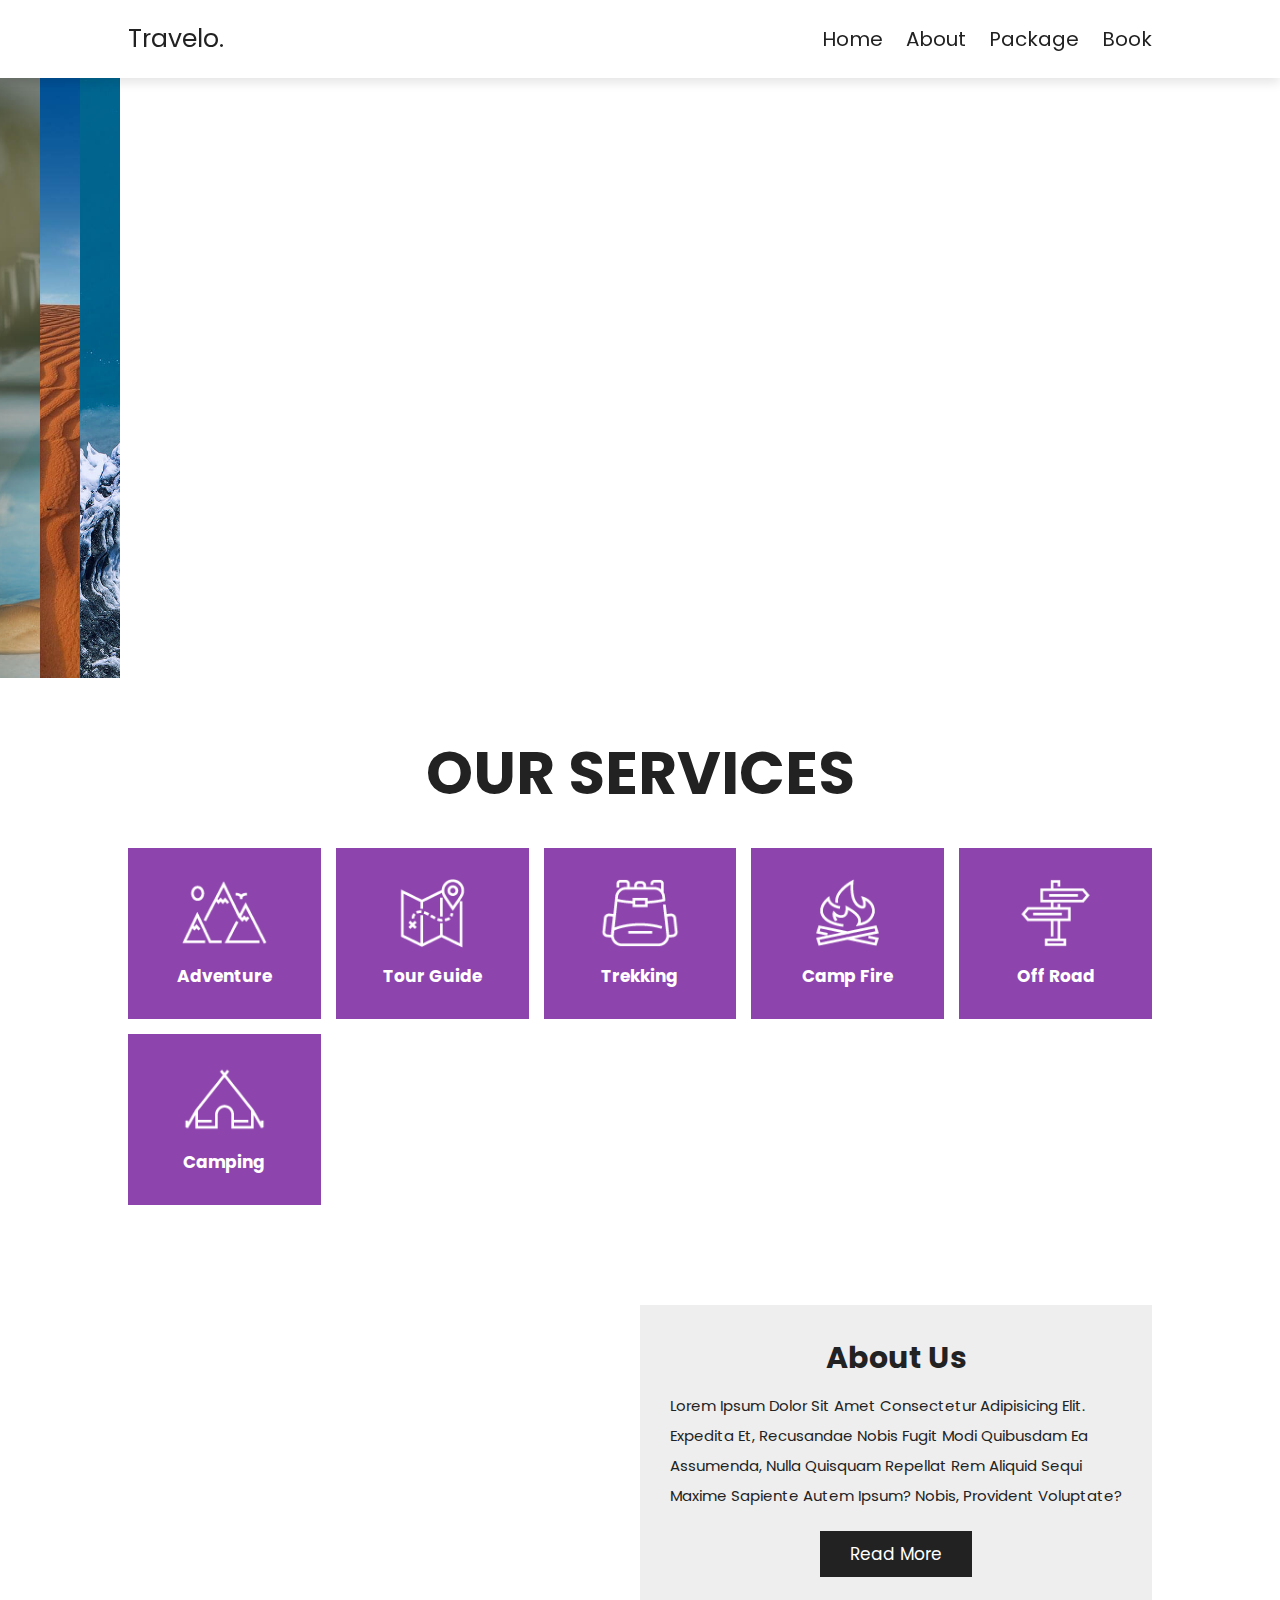
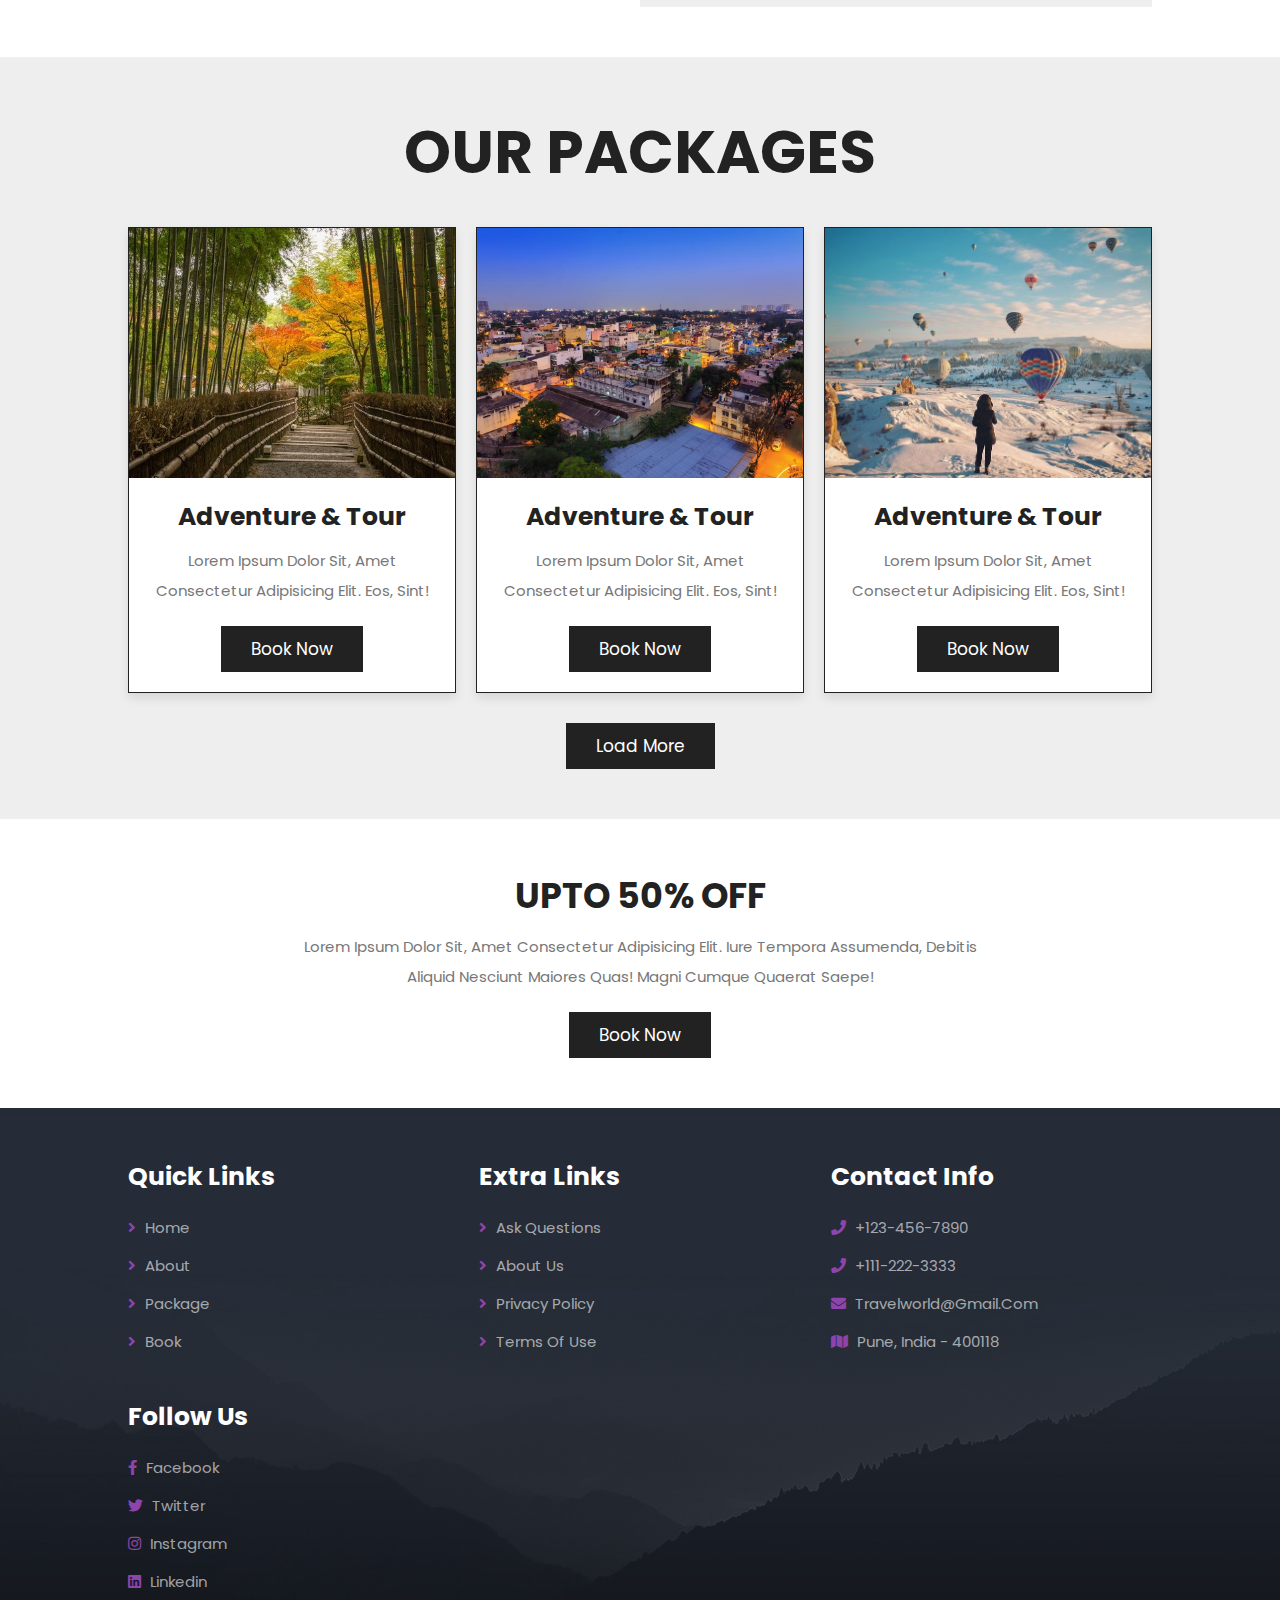
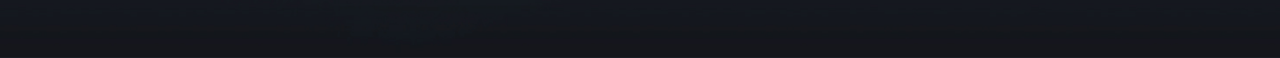
==== index.html @ ba839e13 "Initial commit" ====
<!DOCTYPE html>
<html lang="en">
  <head>
    <meta charset="UTF-8" />
    <meta http-equiv="X-UA-Compatible" content="IE=edge" />
    <meta name="viewport" content="width=device-width, initial-scale=1.0" />
    <title>home</title>

    <!-- swiper css link  -->
    <link
      rel="stylesheet"
      href="https://unpkg.com/swiper@7/swiper-bundle.min.css"
    />

    <!-- font awesome cdn link  -->
    <link
      rel="stylesheet"
      href="https://cdnjs.cloudflare.com/ajax/libs/font-awesome/5.15.4/css/all.min.css"
    />

    <!-- custom css file link  -->
    <link rel="stylesheet" href="style.css" />
  </head>
  <body>
    <!-- header section starts  -->

    <section class="header">
      <a href="index.html" class="logo">travelo.</a>

      <nav class="navbar">
        <a href="index.html">home</a>
        <a href="about.html">about</a>
        <a href="package.html">package</a>
        <a href="book.html">book</a>
      </nav>

      <div id="menu-btn" class="fas fa-bars"></div>
    </section>

    <!-- header section ends -->

    <!-- home section starts  -->

    <section class="home">
      <div class="swiper home-slider">
        <div class="swiper-wrapper">
          <div
            class="swiper-slide slide"
            style="background: url(images/home-slide-1.jpg) no-repeat"
          >
            <div class="content">
              <span>explore, discover, travel</span>
              <h3>travel around the world</h3>
              <a href="package.html" class="btn">discover more</a>
            </div>
          </div>

          <div
            class="swiper-slide slide"
            style="background: url(images/home-slide-2.jpg) no-repeat"
          >
            <div class="content">
              <span>explore, discover, travel</span>
              <h3>discover the new places</h3>
              <a href="package.html" class="btn">discover more</a>
            </div>
          </div>

          <div
            class="swiper-slide slide"
            style="background: url(images/home-slide-3.jpg) no-repeat"
          >
            <div class="content">
              <span>explore, discover, travel</span>
              <h3>make your tour worthwhile</h3>
              <a href="package.html" class="btn">discover more</a>
            </div>
          </div>
        </div>
        <div class="swiper-pagination"></div>

        <div class="swiper-button-next"></div>
        <div class="swiper-button-prev"></div>
      </div>
    </section>

    <!-- home section ends -->

    <!-- services section starts  -->

    <section class="services">
      <h1 class="heading-title">our services</h1>

      <div class="box-container">
        <div class="box">
          <img src="images/icon-1.png" alt="" />
          <h3>adventure</h3>
        </div>

        <div class="box">
          <img src="images/icon-2.png" alt="" />
          <h3>tour guide</h3>
        </div>

        <div class="box">
          <img src="images/icon-3.png" alt="" />
          <h3>trekking</h3>
        </div>

        <div class="box">
          <img src="images/icon-4.png" alt="" />
          <h3>camp fire</h3>
        </div>

        <div class="box">
          <img src="images/icon-5.png" alt="" />
          <h3>off road</h3>
        </div>

        <div class="box">
          <img src="images/icon-6.png" alt="" />
          <h3>camping</h3>
        </div>
      </div>
    </section>

    <!-- services section ends -->

    <!-- home about section starts  -->

    <section class="home-about">
      <div class="image">
        <img src="images/home-about-img.jpg" alt="" />
      </div>

      <div class="content">
        <h3>about us</h3>
        <p>
          Lorem ipsum dolor sit amet consectetur adipisicing elit. Expedita et,
          recusandae nobis fugit modi quibusdam ea assumenda, nulla quisquam
          repellat rem aliquid sequi maxime sapiente autem ipsum? Nobis,
          provident voluptate?
        </p>
        <a href="about.html" class="btn">read more</a>
      </div>
    </section>

    <!-- home about section ends -->

    <!-- home packages section starts  -->

    <section class="home-packages">
      <h1 class="heading-title">our packages</h1>

      <div class="box-container">
        <div class="box">
          <div class="image">
            <img src="images/img1.jpg" alt="" />
          </div>
          <div class="content">
            <h3>adventure & tour</h3>
            <p>
              Lorem ipsum dolor sit, amet consectetur adipisicing elit. Eos,
              sint!
            </p>
            <a href="book.html" class="btn">book now</a>
          </div>
        </div>

        <div class="box">
          <div class="image">
            <img src="images/img2.jpg" alt="" />
          </div>
          <div class="content">
            <h3>adventure & tour</h3>
            <p>
              Lorem ipsum dolor sit, amet consectetur adipisicing elit. Eos,
              sint!
            </p>
            <a href="book.html" class="btn">book now</a>
          </div>
        </div>

        <div class="box">
          <div class="image">
            <img src="images/img3.jpg" alt="" />
          </div>
          <div class="content">
            <h3>adventure & tour</h3>
            <p>
              Lorem ipsum dolor sit, amet consectetur adipisicing elit. Eos,
              sint!
            </p>
            <a href="book.html" class="btn">book now</a>
          </div>
        </div>
      </div>

      <div class="load-more">
        <a href="package.html" class="btn">load more</a>
      </div>
    </section>

    <!-- home packages section ends -->

    <!-- home offer section starts  -->

    <section class="home-offer">
      <div class="content">
        <h3>upto 50% off</h3>
        <p>
          Lorem ipsum dolor sit, amet consectetur adipisicing elit. Iure tempora
          assumenda, debitis aliquid nesciunt maiores quas! Magni cumque quaerat
          saepe!
        </p>
        <a href="book.html" class="btn">book now</a>
      </div>
    </section>

    <!-- home offer section ends -->

    <!-- footer section starts  -->

    <section class="footer">
      <div class="box-container">
        <div class="box">
          <h3>quick links</h3>
          <a href="index.html"> <i class="fas fa-angle-right"></i> home</a>
          <a href="about.html"> <i class="fas fa-angle-right"></i> about</a>
          <a href="package.html"> <i class="fas fa-angle-right"></i> package</a>
          <a href="book.html"> <i class="fas fa-angle-right"></i> book</a>
        </div>

        <div class="box">
          <h3>extra links</h3>
          <a href="#"> <i class="fas fa-angle-right"></i> ask questions</a>
          <a href="about.html"> <i class="fas fa-angle-right"></i> about us</a>
          <a href="#"> <i class="fas fa-angle-right"></i> privacy policy</a>
          <a href="#"> <i class="fas fa-angle-right"></i> terms of use</a>
        </div>

        <div class="box">
          <h3>contact info</h3>
          <a href="#"> <i class="fas fa-phone"></i> +123-456-7890 </a>
          <a href="#"> <i class="fas fa-phone"></i> +111-222-3333 </a>
          <a href="#">
            <i class="fas fa-envelope"></i> travelworld@gmail.com
          </a>
          <a href="#"> <i class="fas fa-map"></i> Pune, India - 400118 </a>
        </div>

        <div class="box">
          <h3>follow us</h3>
          <a href="#"> <i class="fab fa-facebook-f"></i> facebook </a>
          <a href="#"> <i class="fab fa-twitter"></i> twitter </a>
          <a href="#"> <i class="fab fa-instagram"></i> instagram </a>
          <a href="#"> <i class="fab fa-linkedin"></i> linkedin </a>
        </div>
      </div>
    </section>

    <!-- footer section ends -->

    <!-- swiper js link  -->
    <script src="https://unpkg.com/swiper@7/swiper-bundle.min.js"></script>

    <!-- custom js file link  -->
    <script src="
    script.js"></script>
  </body>
</html>
---- style.css ----
@import url("https://fonts.googleapis.com/css2?family=Poppins:wght@100;200;300;400;500;600&display=swap");

:root {
  --main-color: #8e44ad;
  --black: #222;
  --white: #fff;
  --light-black: #777;
  --light-white: #fff9;
  --dark-bg: rgba(0, 0, 0, 0.7);
  --light-bg: #eee;
  --border: 0.1rem solid var(--black);
  --box-shadow: 0 0.5rem 1rem rgba(0, 0, 0, 0.1);
  --text-shadow: 0 1.5rem 3rem rgba(0, 0, 0, 0.3);
}

* {
  font-family: "Poppins", sans-serif;
  margin: 0;
  padding: 0;
  box-sizing: border-box;
  outline: none;
  border: none;
  text-decoration: none;
  text-transform: capitalize;
}

html {
  font-size: 62.5%;
  overflow-x: hidden;
}

html::-webkit-scrollbar {
  width: 1rem;
}

html::-webkit-scrollbar-track {
  background-color: var(--white);
}

html::-webkit-scrollbar-thumb {
  background-color: var(--main-color);
}

section {
  padding: 5rem 10%;
}

@keyframes fadeIn {
  0% {
    transform: scale(0);
    opacity: 0;
  }
}

.heading {
  background-size: cover !important;
  background-position: center !important;
  padding-top: 10rem;
  padding-bottom: 15rem;
  display: flex;
  align-items: center;
  justify-content: center;
}

.heading h1 {
  font-size: 10rem;
  text-transform: uppercase;
  color: var(--white);
  text-shadow: var(--text-shadow);
}

.btn {
  display: inline-block;
  background: var(--black);
  margin-top: 1rem;
  color: var(--white);
  font-size: 1.7rem;
  padding: 1rem 3rem;
  cursor: pointer;
}

#btn {
  display: inline-block;
  background: var(--black);
  margin-top: 1rem;
  color: var(--white);
  font-size: 1.7rem;
  padding: 1rem 3rem;
  cursor: pointer;
}

.btn:hover {
  background: var(--main-color);
}

.heading-title {
  text-align: center;
  margin-bottom: 3rem;
  font-size: 6rem;
  text-transform: uppercase;
  color: var(--black);
}

.header {
  position: sticky;
  top: 0;
  left: 0;
  right: 0;
  z-index: 1000;
  background-color: var(--white);
  display: flex;
  padding-top: 2rem;
  padding-bottom: 2rem;
  box-shadow: var(--box-shadow);
  align-items: center;
  justify-content: space-between;
}

.header .logo {
  font-size: 2.5rem;
  color: var(--black);
}

.header .navbar a {
  font-size: 2rem;
  margin-left: 2rem;
  color: var(--black);
}

.header .navbar a:hover {
  color: var(--main-color);
}

#menu-btn {
  font-size: 2.5rem;
  cursor: pointer;
  color: var(--black);
  display: none;
}

.home {
  padding: 0;
}

.home .slide {
  text-align: center;
  padding: 2rem;
  display: flex;
  align-items: center;
  justify-content: center;
  background-size: cover !important;
  background-position: center !important;
  min-height: 60rem;
}

.home .slide .content {
  width: 85rem;
  display: none;
}

.home .swiper-slide-active .content {
  display: inline-block;
}

.home .slide .content span {
  display: block;
  font-size: 2.2rem;
  color: var(--light-white);
  padding-bottom: 1rem;
  animation: fadeIn 0.2s linear backwards 0.2s;
}

.home .slide .content h3 {
  font-size: 6vw;
  color: var(--white);
  text-transform: uppercase;
  line-height: 1;
  text-shadow: var(--text-shadow);
  padding: 1rem 0;
  animation: fadeIn 0.2s linear backwards 0.4s;
}

.home .slide .content .btn {
  animation: fadeIn 0.2s linear backwards 0.6s;
}

.home .swiper-button-next,
.home .swiper-button-prev {
  background: rgba(255, 255, 255, 0.3);
  color: rgba(0, 0, 0, 0.6);
  border: none;
  box-shadow: none;
  backdrop-filter: blur(5px);
  transition: background 0.3s ease, color 0.3s ease;
}

.home .swiper-button-next:hover,
.home .swiper-button-prev:hover {
  background: rgba(255, 255, 255, 0.6);
  color: rgba(0, 0, 0, 0.8);
}

.home .swiper-button-next::after,
.home .swiper-button-prev::after {
  font-size: 2rem;
}

.home .swiper-button-prev {
  right: 7rem;
}

.services .box-container {
  display: grid;
  grid-template-columns: repeat(auto-fit, minmax(16rem, 1fr));
  gap: 1.5rem;
}

.services .box-container .box {
  padding: 3rem 2rem;
  text-align: center;
  background: var(--main-color);
  cursor: pointer;
}

.services .box-container .box:hover {
  background: var(--black);
}

.services .box-container .box img {
  height: 7rem;
}

.services .box-container .box h3 {
  color: var(--white);
  font-size: 1.7rem;
  padding-top: 1rem;
}

.home-about {
  display: flex;
  align-items: stretch;
  flex-wrap: wrap;
}

.home-about .image,
.home-about .content {
  flex: 1 1 41rem;
  display: flex;
  align-items: center;
}

.home-about .image img {
  width: 100%;
  height: auto;
}

.home-about .content {
  padding: 3rem;
  background: var(--light-bg);
  display: flex;
  flex-direction: column;
  justify-content: center;
}

.home-about .content h3 {
  font-size: 3rem;
  color: var(--black);
}

.home-about .content p {
  font-size: 1.5rem;
  padding: 1rem 0;
  line-height: 2;
  color: var(--black);
}

.home-packages {
  background: var(--light-bg);
}

.home-packages .box-container {
  display: grid;
  grid-template-columns: repeat(auto-fit, minmax(30rem, 1fr));
  gap: 2rem;
}

.home-packages .box-container .box {
  border: var(--border);
  box-shadow: var(--box-shadow);
  background: var(--white);
}

.home-packages .box-container .box:hover .image img {
  transform: scale(1.1);
}

.home-packages .box-container .box .image {
  height: 25rem;
  overflow: hidden;
}

.home-packages .box-container .box .image img {
  height: 100%;
  width: 100%;
  object-fit: cover;
  transition: 0.2s linear;
}

.home-packages .box-container .box .content {
  padding: 2rem;
  text-align: center;
}

.home-packages .box-container .box .content h3 {
  font-size: 2.5rem;
  color: var(--black);
}

.home-packages .box-container .box .content p {
  font-size: 1.5rem;
  color: var(--light-black);
  line-height: 2;
  padding: 1rem 0;
}

.home-packages .load-more {
  text-align: center;
  margin-top: 2rem;
}

.home-offer {
  text-align: center;
}

.home-offer .content {
  max-width: 70rem;
  margin: 0 auto;
}

.home-offer .content h3 {
  font-size: 3.5rem;
  text-transform: uppercase;
  color: var(--black);
}

.home-offer .content p {
  font-size: 1.5rem;
  color: var(--light-black);
  line-height: 2;
  padding: 1rem 0;
}

.about {
  display: flex;
  align-items: center;
  flex-wrap: wrap;
  gap: 3rem;
}

.about .image {
  flex: 1 1 41rem;
}

.about .image img {
  width: 100%;
}

.about .content {
  flex: 1 1 41rem;
  text-align: center;
}

.about .content h3 {
  font-size: 3rem;
  color: var(--black);
}

.about .content p {
  font-size: 1.5rem;
  color: var(--light-black);
  line-height: 2;
  padding: 1rem 0;
}

.about .content .icons-container {
  margin-top: 2rem;
  display: flex;
  flex-wrap: wrap;
  gap: 1.5rem;
  align-items: flex-end;
}

.about .content .icons-container .icons {
  background: var(--light-bg);
  padding: 2rem;
  flex: 1 1 16rem;
}

.about .content .icons-container .icons i {
  font-size: 4rem;
  margin-bottom: 2rem;
  color: var(--main-color);
}

.about .content .icons-container .icons span {
  font-size: 1.5rem;
  color: var(--light-black);
  display: block;
}

/* review */
.reviews {
  background: var(--light-bg);
}

.swiper-wrapper {
  display: flex;
  align-items: stretch;
}

.reviews .slide {
  padding: 2rem;
  border: var(--border);
  border-radius: 5%;
  background: var(--white);
  text-align: center;
  box-shadow: var(--box-shadow);
  user-select: none;
}

.reviews .slide .stars {
  padding-bottom: 0.5rem;
}

.reviews .slide .stars i {
  font-size: 1.7rem;
  color: var(--main-color);
}

.reviews .slide p {
  font-size: 1.5rem;
  color: var(--light-black);
  line-height: 2;
  padding: 1rem 0;
}

.reviews .slide h3 {
  font-size: 2rem;
  color: var(--black);
}

.reviews .slide span {
  font-size: 1.5rem;
  color: var(--main-color);
  display: block;
}

.reviews .slide img {
  height: 7rem;
  width: 7rem;
  border-radius: 50%;
  margin-top: 1rem;
}

.packages .box-container {
  display: grid;
  grid-template-columns: repeat(auto-fit, minmax(30rem, 1fr));
  gap: 2rem;
}

.packages .box-container .box {
  border: var(--border);
  box-shadow: var(--box-shadow);
  background: var(--white);
  display: none;
}

.packages .box-container .box:nth-child(1),
.packages .box-container .box:nth-child(2),
.packages .box-container .box:nth-child(3),
.packages .box-container .box:nth-child(4),
.packages .box-container .box:nth-child(5),
.packages .box-container .box:nth-child(6) {
  display: inline-block;
}

.packages .box-container .box:hover .image img {
  transform: scale(1.1);
}

.packages .box-container .box .image {
  height: 25rem;
  overflow: hidden;
}

.packages .box-container .box .image img {
  height: 100%;
  width: 100%;
  object-fit: cover;
  transition: 0.2s linear;
}

.packages .box-container .box .content {
  padding: 2rem;
  text-align: center;
}

.packages .box-container .box .content h3 {
  font-size: 2.5rem;
  color: var(--black);
}

.packages .box-container .box .content p {
  font-size: 1.5rem;
  color: var(--light-black);
  line-height: 2;
  padding: 1rem 0;
}

.packages .load-more {
  text-align: center;
  margin-top: 2rem;
}

.booking .book-form {
  padding: 2rem;
  background: var(--light-bg);
}

.booking .book-form .flex {
  display: flex;
  flex-wrap: wrap;
  gap: 2rem;
}

.booking .book-form .flex .inputBox {
  flex: 1 1 41rem;
}

.booking .book-form .flex .inputBox input {
  width: 100%;
  padding: 1.2rem 1.4rem;
  font-size: 1.6rem;
  color: var(--light-black);
  text-transform: none;
  margin-top: 1.5rem;
  border: var(--border);
}

.booking .book-form .flex .inputBox input:focus {
  background: var(--black);
  color: var(--white);
}

.booking .book-form .flex .inputBox input:focus::placeholder {
  color: var(--light-white);
}

.booking .book-form .flex .inputBox span {
  font-size: 1.5rem;
  color: var(--light-black);
}

.booking .book-form .btn {
  margin-top: 2rem;
}

.footer {
  background: url(./images/footer-bg.jpg) no-repeat;
  background-size: cover;
  background-position: center;
}

.footer .box-container {
  display: grid;
  grid-template-columns: repeat(auto-fit, minmax(25rem, 1fr));
  gap: 3rem;
}

.footer .box-container .box h3 {
  color: var(--white);
  font-size: 2.5rem;
  padding-bottom: 2rem;
}

.footer .box-container .box a {
  color: var(--light-white);
  font-size: 1.5rem;
  padding-bottom: 1.5rem;
  display: block;
}

.footer .box-container .box a i {
  color: var(--main-color);
  padding-right: 0.5rem;
  transition: 0.2s linear;
}

.footer .box-container .box a:hover i {
  padding-right: 2rem;
}

.footer .credit {
  text-align: center;
  padding-top: 3rem;
  margin-top: 3rem;
  border-top: 0.1rem solid var(--light-white);
  font-size: 2rem;
  color: var(--white);
}

.footer .credit span {
  color: var(--main-color);
}

/* media queries  */

@media (max-width: 1200px) {
  section {
    padding: 3rem 5%;
  }
}

@media (max-width: 991px) {
  html {
    font-size: 55%;
  }

  section {
    padding: 3rem 2rem;
  }

  .home .slide .content h3 {
    font-size: 10vw;
  }
}

@media (max-width: 768px) {
  .heading h1 {
    font-size: 4rem;
  }

  #menu-btn {
    display: inline-block;
    transition: 0.2s linear;
  }

  #menu-btn.fa-times {
    transform: rotate(180deg);
  }

  .header .navbar {
    position: absolute;
    top: 99%;
    left: 0;
    right: 0;
    background-color: var(--white);
    border-top: var(--border);
    padding: 2rem;
    transition: 0.2s linear;
    clip-path: polygon(0 0, 100% 0, 100% 0, 0 0);
  }

  .header .navbar.active {
    clip-path: polygon(0 0, 100% 0, 100% 100%, 0 100%);
  }

  .header .navbar a {
    display: block;
    margin: 2rem;
    text-align: center;
  }
}

@media (max-width: 450px) {
  html {
    font-size: 50%;
  }

  .heading-title {
    font-size: 3.5rem;
  }
}
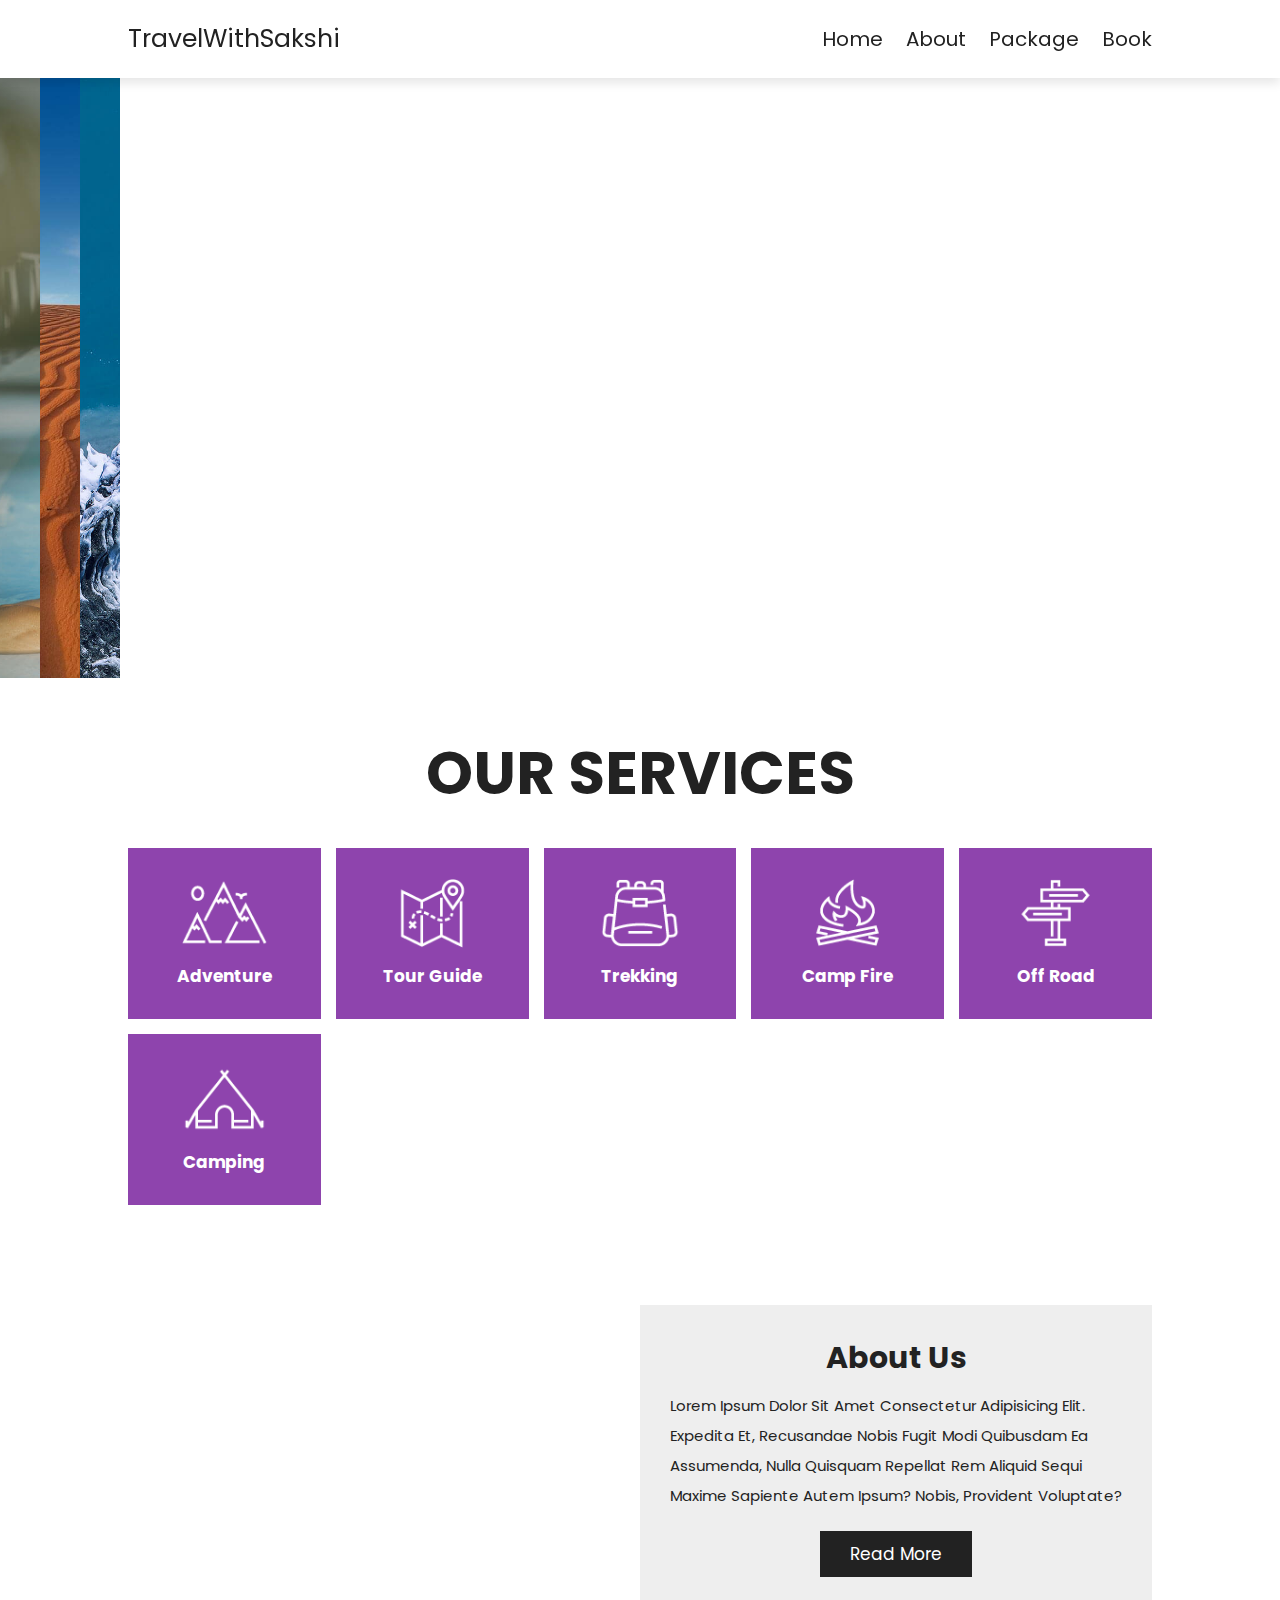
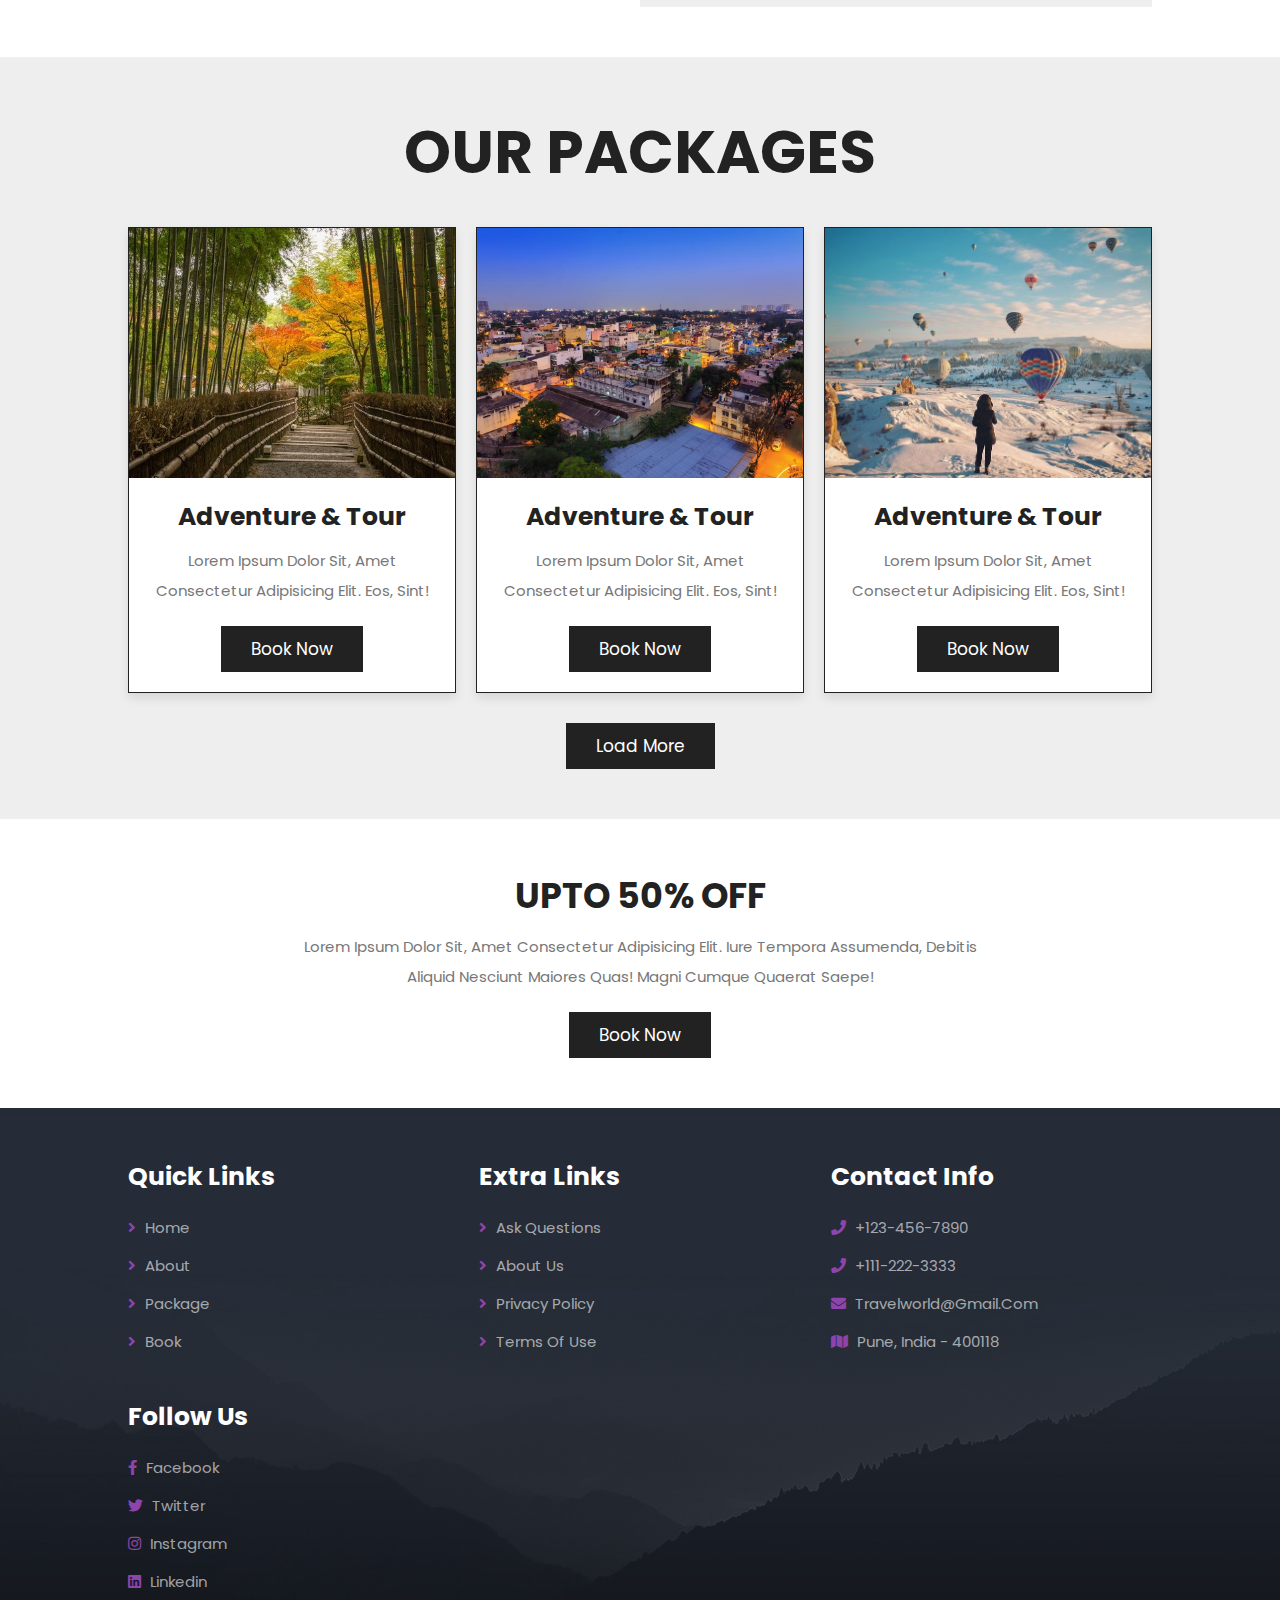
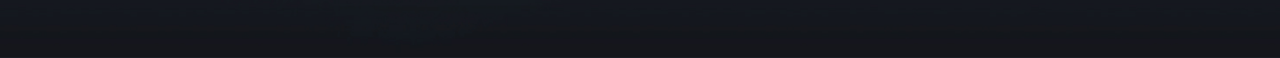
==== commit afb30fea: "changes added" ====
--- a/index.html
+++ b/index.html
@@ -25,7 +25,7 @@
     <!-- header section starts  -->
 
     <section class="header">
-      <a href="index.html" class="logo">travelo.</a>
+      <a href="index.html" class="logo">TravelWithSakshi</a>
 
       <nav class="navbar">
         <a href="index.html">home</a>
